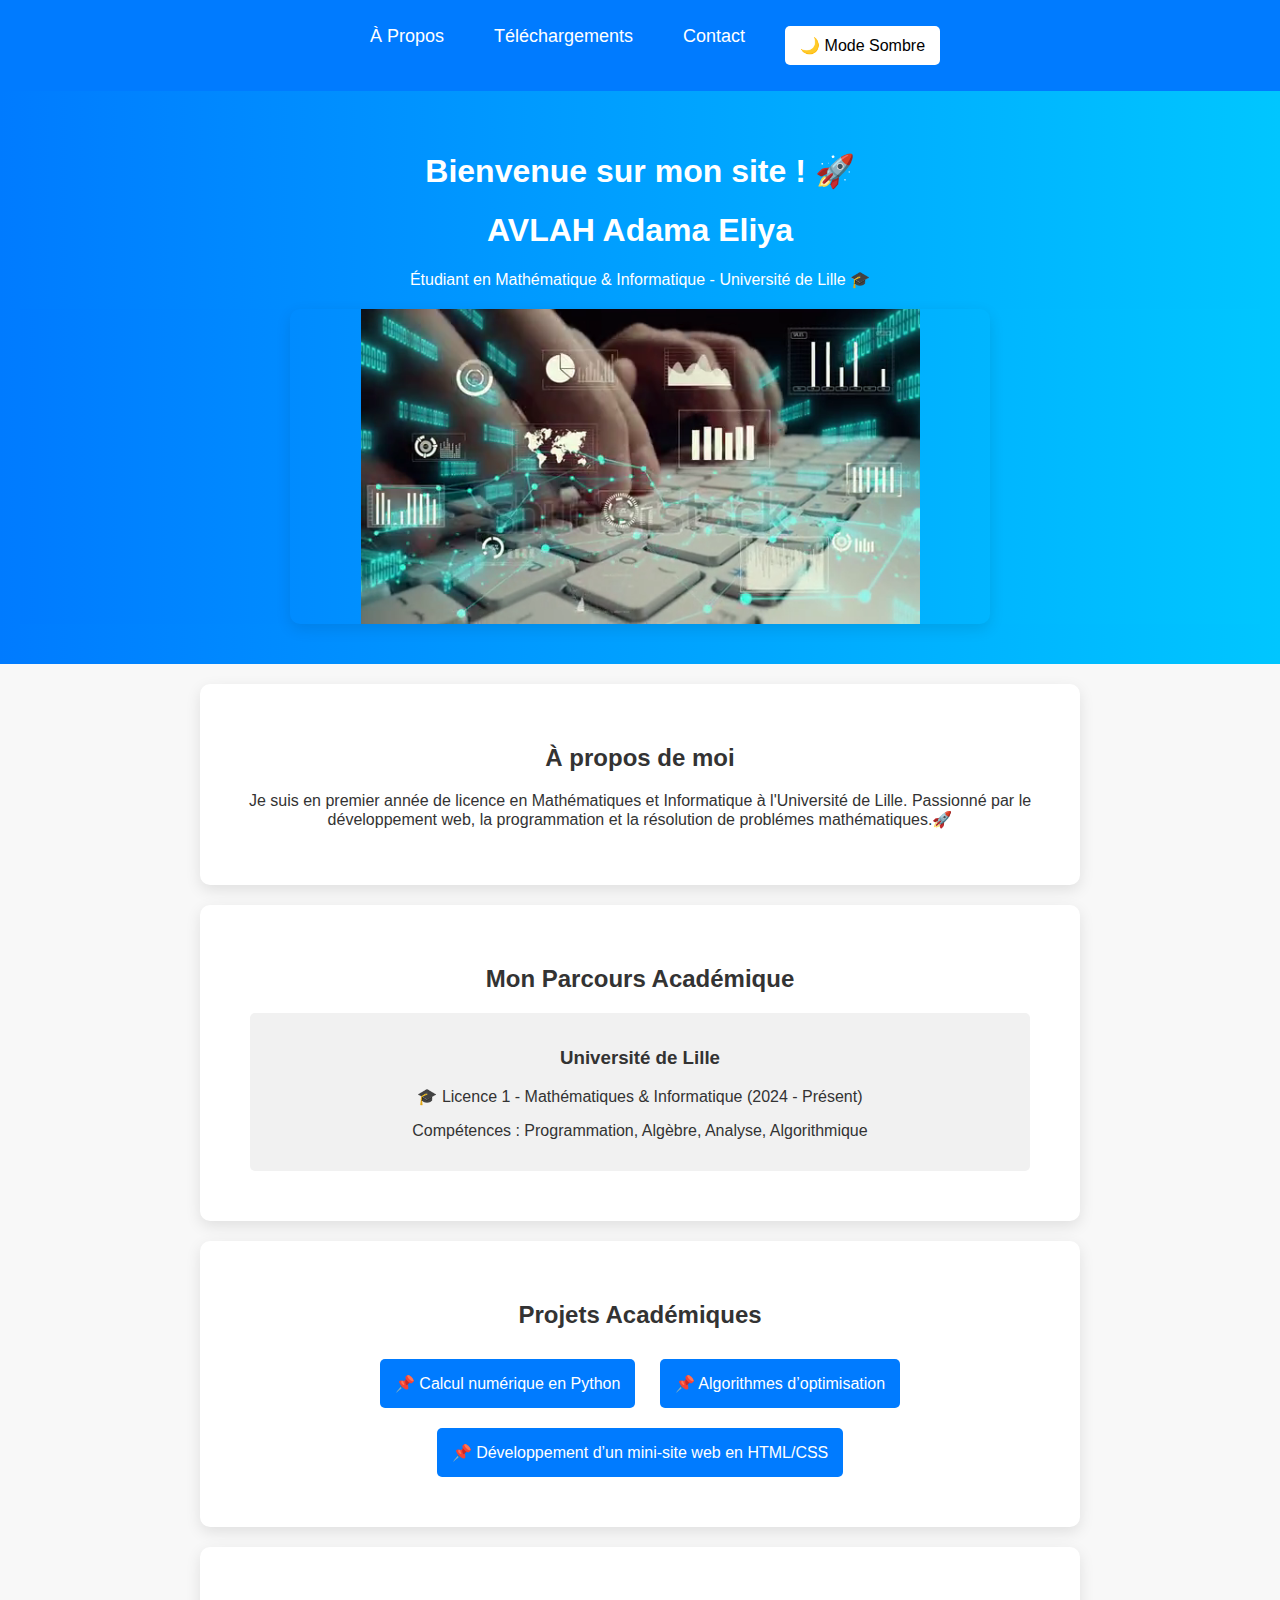
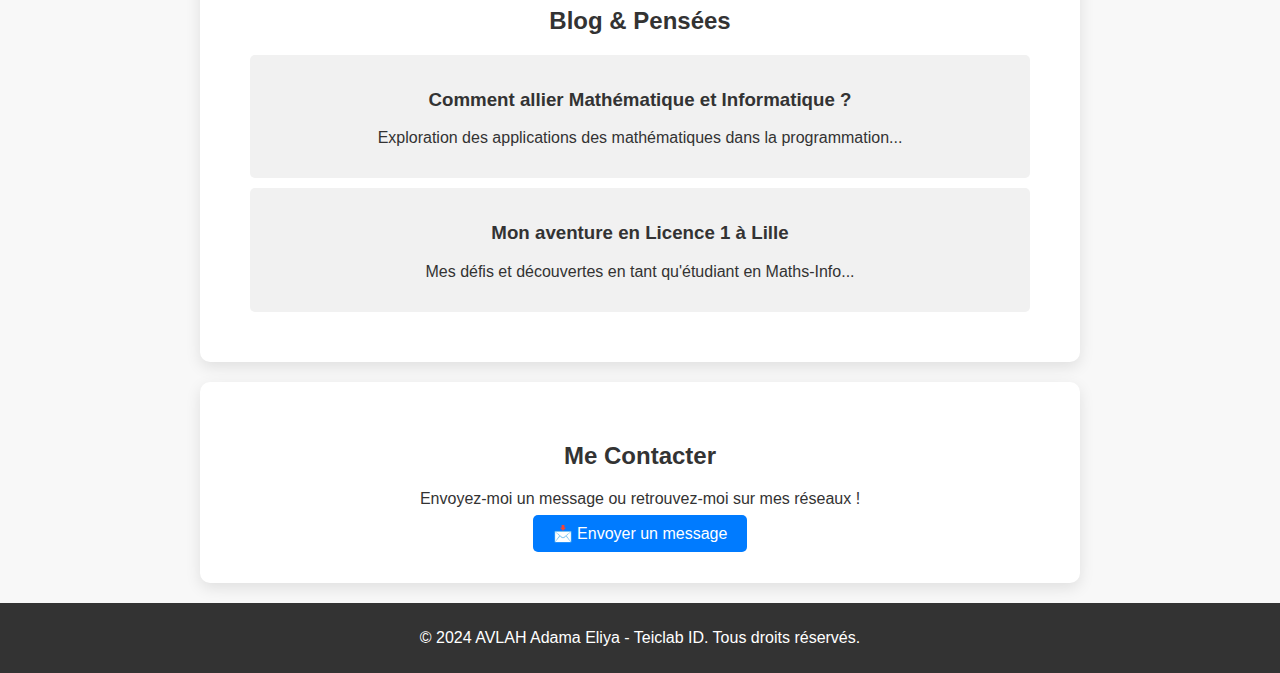
==== index.html @ f42f5f8a "premier version du site" ====
<!DOCTYPE html>
<html lang="fr">

<head>
    <meta charset="UTF-8">
    <meta name="viewport" content="width=device-width, initial-scale=1.0">
    <title>Teiclab ID - A²E</title>
    <link rel="stylesheet" href="style/style.css">
    <script src="script/script.js" defer></script>
</head>

<body>
    <!-- 🌟 Menu de Navigation -->
    <nav>
        <ul>
            <li><a href="#about">À Propos</a></li>
            <li><a href="#documents">Téléchargements</a></li>
            <li><a href="#contact">Contact</a></li>
            <li><button id="toggle-mode">🌙 Mode Sombre</button></li>
        </ul>
    </nav>

    <header>
        <h1> Bienvenue sur mon site ! 🚀</h1>
        <h1>AVLAH Adama Eliya</h1>
        <p>Étudiant en Mathématique & Informatique - Université de Lille 🎓</p>
        <div class="video-container">
            <video width="560" height="315" autoplay muted loop>
                <source src="videos/video1.mp4" type="video/mp4">
                Votre navigateur ne supporte pas la lecture de vidéos.
            </video>
        </div>
    </header>
    
    <!-- 📌 Section À Propos -->
    <section id="about">
        <h2>À propos de moi</h2>
        <p>Je suis en premier année de licence en Mathématiques et Informatique à l'Université de Lille.
            Passionné par le développement web, la programmation et la résolution de problémes mathématiques.🚀
        </p>
    </section>
    <!-- 🎓 Section Éducation -->
    <section id="education">
        <h2>Mon Parcours Académique</h2>
        <div class="education-card">
            <h3>Université de Lille</h3>
            <p>🎓 Licence 1 - Mathématiques & Informatique (2024 - Présent)</p>
            <p>Compétences : Programmation, Algèbre, Analyse, Algorithmique</p>
        </div>
    </section>
    <!-- 💼 Section Portfolio -->
    <section id="portfolio">
        <h2>Projets Académiques</h2>
        <div class="portfolio-item">📌 Calcul numérique en Python</div>
        <div class="portfolio-item">📌 Algorithmes d’optimisation</div>
        <div class="portfolio-item">📌 Développement d’un mini-site web en HTML/CSS</div>
    </section>
    <!-- 📝 Section Blog -->
    <section id="blog">
        <h2>Blog & Pensées</h2>
        <article>
            <h3>Comment allier Mathématique et Informatique ?</h3>
            <p>Exploration des applications des mathématiques dans la programmation...</p>
        </article>
        <article>
            <h3>Mon aventure en Licence 1 à Lille</h3>
            <p>Mes défis et découvertes en tant qu'étudiant en Maths-Info...</p>
        </article>
    </section>
    <!-- 📞 Section Contact -->
    <section id="contact">
        <h2>Me Contacter</h2>
        <p>Envoyez-moi un message ou retrouvez-moi sur mes réseaux !</p>
        <a href="contact.html" class="contact-button">📩 Envoyer un message</a>
    </section>

    <footer>
        <p>© 2024 AVLAH Adama Eliya - Teiclab ID. Tous droits réservés.</p>
    </footer>
</body>

</html>
---- style/style.css ----
/* 🌟 Styles généraux */

body {
  font-family: Arial,sans-serif;
  margin: 0;
  padding: 0;
  text-align: center;
  background-color: #f8f8f8;
  color: #333;
  transition: background0.3s, color 0.3s;
}
nav {
  background: #007BFF;
  padding:10px;
  position:sticky;
  top :0;
  width: 100%;
  z-index: 100;
}
nav ul {
  list-style: none;
  padding: 0;
  display: flex;
  justify-content: center;
}
nav ul li {
  margin: 0 15px;
}
nav ul li a,#toggle-mode {
  text-decoration: none;
  color: white;
  padding: 10px;
  font-size: 18px;
  cursor: pointer;
}

/*Mode sombre*/
.dark-mode {
  background-color: #222;
  color: #f8f8f8;
}
/* Appliquer le mode sombre aux sections */
.dark-mode section,.dark-mode .education-card, .dark-mode article {
    background-color: #333;
    color: #f8f8f8;
    box-shadow: 0px 5px 15px rgba(255, 255, 255, 0.1); /* Ombre plus claire */
}

/* Modifier le bouton en mode sombre */
.dark-mode .contact-button {
    background-color: #555;
    color: white;
}

.dark-mode .contact-button:hover {
    background-color: #777;
}

/* Appliquer le mode sombre au footer */
.dark-mode footer {
    background-color: #111;
    color: white;
}

/* 🌟 En-tête */
header {
    background: linear-gradient(90deg, #007BFF, #00C6FF);
    color: white;
    padding: 40px 20px;
}

#toggle-mode {
  background-color: white;
  color: black;
  border: none;
  border-radius: 5px;
  padding: 10px 15px;
  font-size: 16px;
  cursor: pointer;
}

#toggle-mode:hover {
  background-color: #ddd;
}
/* 📌 Sections */

section {
  padding: 40px;
  background: white;
  margin: 20px auto;
  border-radius: 10px;
  box-shadow: 0px 5px 15px rgba(0,0,0,0.1);
  max-width: 800px;
}
/* 💼 Portfolio */

.portfolio-item{
  background-color: #007BFF;
  color: white;
  padding: 15px;
  margin: 10px;
  display: inline-block;
  border-radius: 5px;
}
/* 🎓 Éducation */

.education-card {
  background: #f1f1f1;
  padding: 15px;
  margin: 10px;
  border-radius: 5px;
}

/* 📝 Blog */
article {
  background: #f1f1f1;
  padding:15px;
  margin : 10px;
  border-radius : 5px;
}
/* 📞 Contact */
.contact-button {
  background-color: #007BFF;
  color:white;
  border:none;
  padding: 10px 20px;
  font-size : 16px;
  cursor: pointer;
  border-radius:5px;
  text-decoration: none;
}
.contact-button:hover {
  background-color: #0056b3
}

/* 🦶 Footer */
footer {
  background: #333;
  color: white;
  padding: 10px;
  margin-top: 20px;
}

.video-container {
  display: flex;
  background: linear-gradient(90deg, #007BFF, #00C6FF);
  justify-content: center;
  align-items: center;
  margin-top: 20px;
}
video {
  width: 100%;
  max-width: 700px;
  border-radius: 10px;
  box-shadow: 0px 5px 15px rgba(0, 0, 0, 0.1);
}
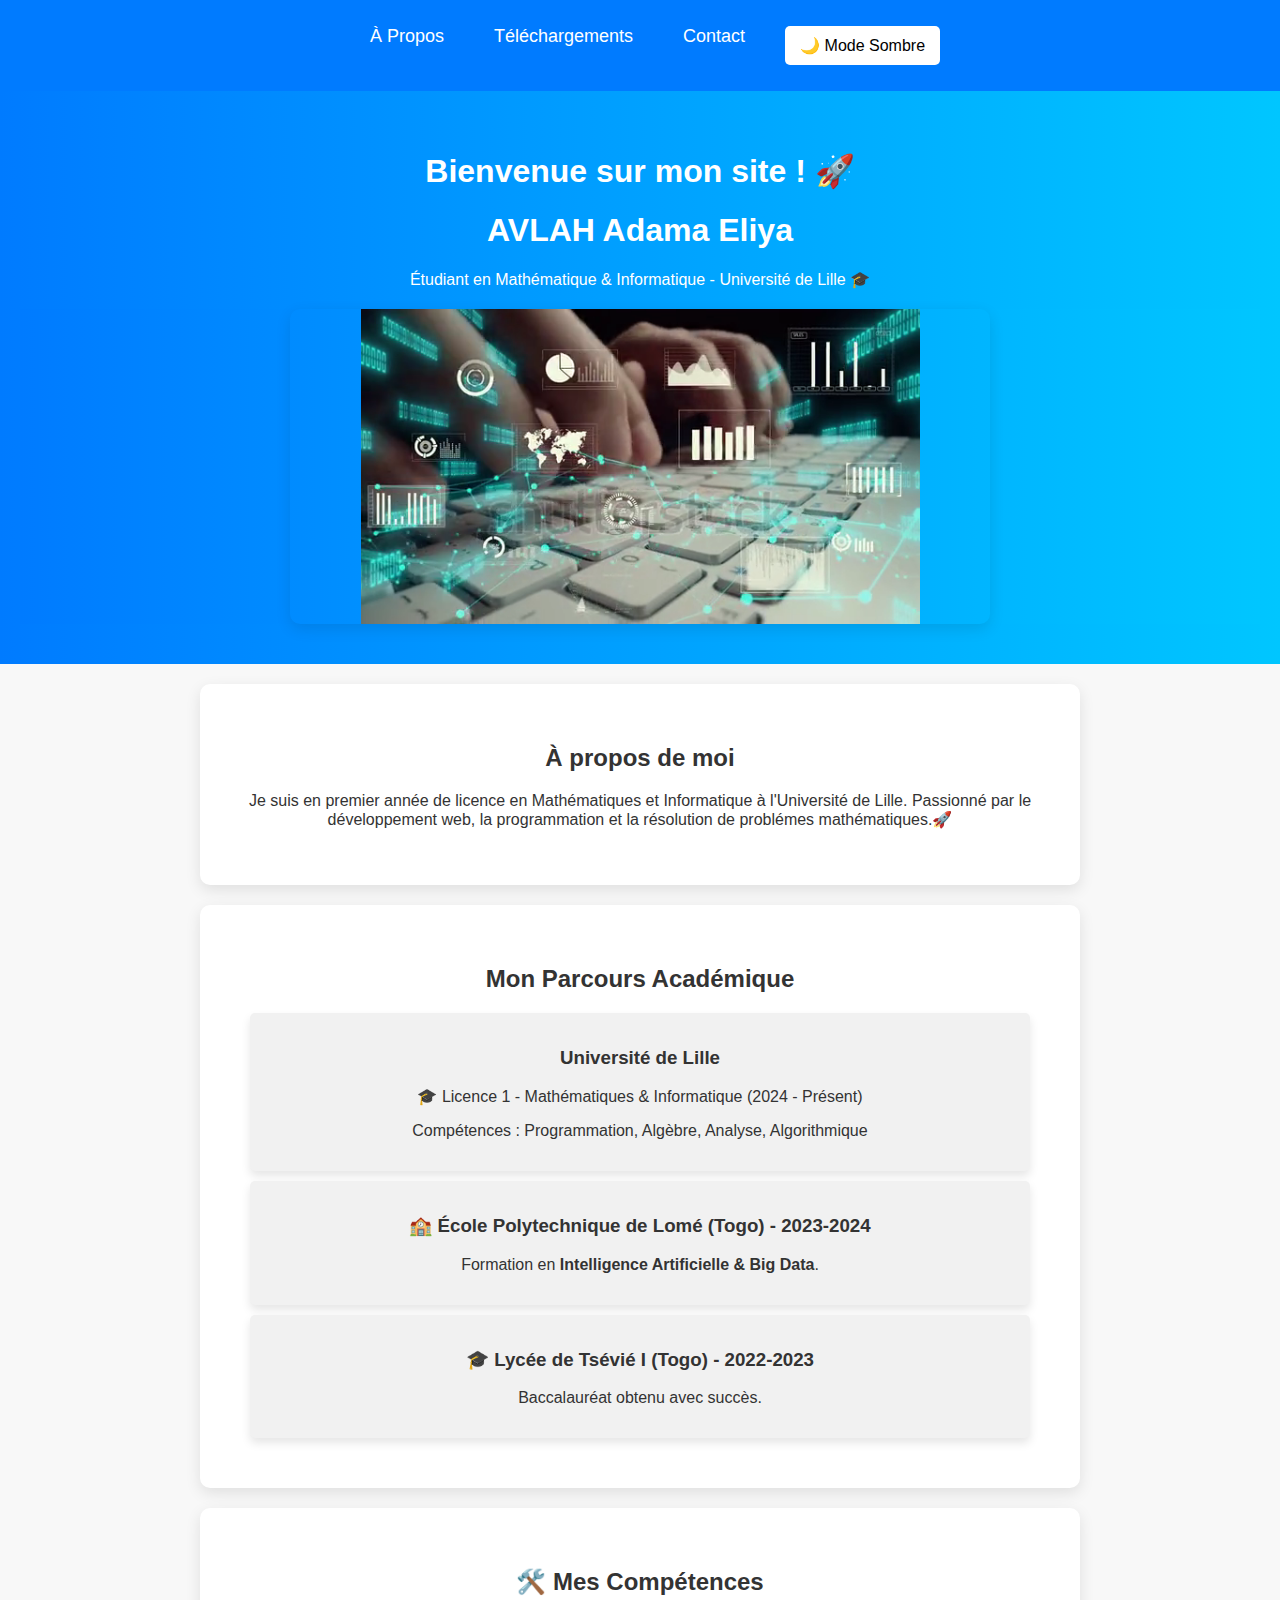
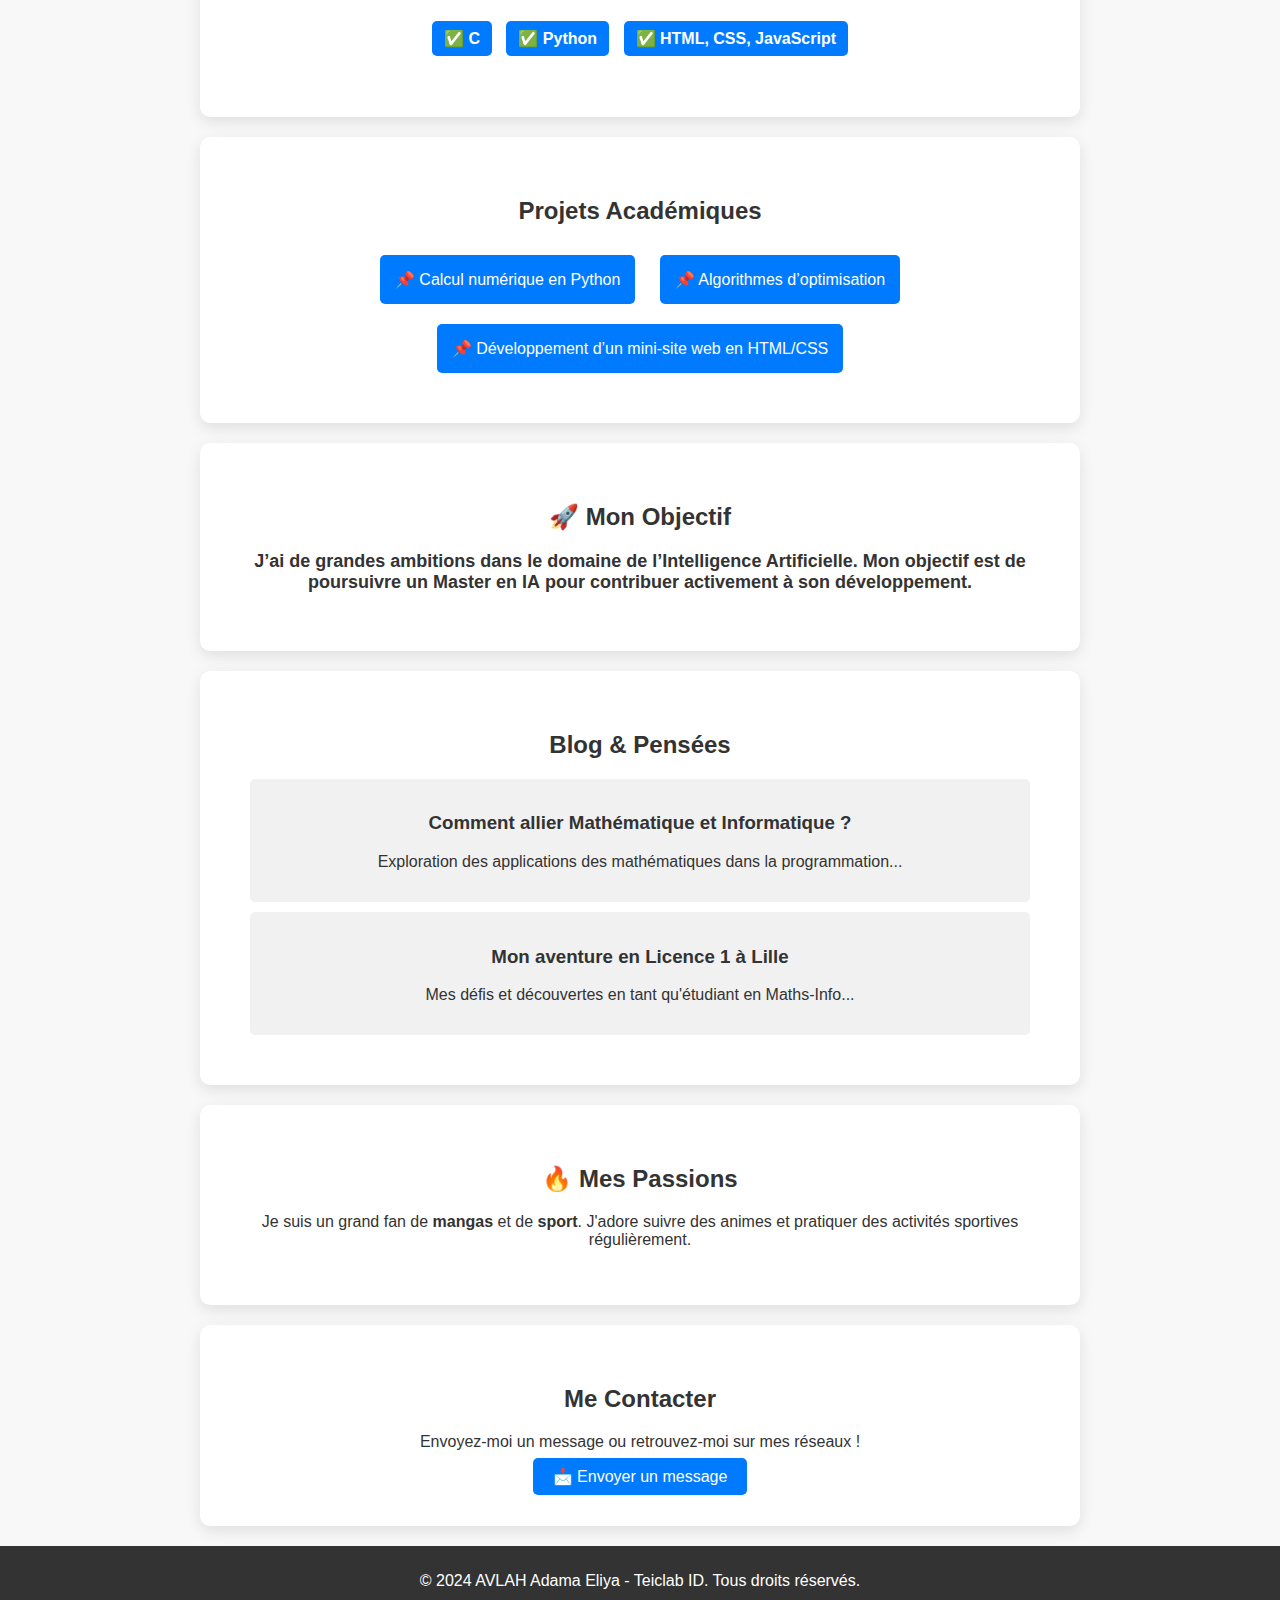
==== commit 091cc454: "version 2 du site" ====
--- a/index.html
+++ b/index.html
@@ -47,13 +47,38 @@
             <p>🎓 Licence 1 - Mathématiques & Informatique (2024 - Présent)</p>
             <p>Compétences : Programmation, Algèbre, Analyse, Algorithmique</p>
         </div>
+        <div class="education-card">
+            <h3>🏫 École Polytechnique de Lomé (Togo) - 2023-2024</h3>
+            <p>Formation en <strong>Intelligence Artificielle & Big Data</strong>.</p>
+        </div>
+        <div class="education-card">
+            <h3>🎓 Lycée de Tsévié I (Togo) - 2022-2023</h3>
+            <p>Baccalauréat obtenu avec succès.</p>
+        </div>
+    
     </section>
+    <!-- 💻 Section Compétences -->
+    <section id="skills">
+        <h2>🛠️ Mes Compétences</h2>
+        <ul class="skills-list">
+            <li>✅ C</li>
+            <li>✅ Python</li>
+            <li>✅ HTML, CSS, JavaScript</li>
+        </ul>
+    </section>
+ 
     <!-- 💼 Section Portfolio -->
     <section id="portfolio">
         <h2>Projets Académiques</h2>
         <div class="portfolio-item">📌 Calcul numérique en Python</div>
         <div class="portfolio-item">📌 Algorithmes d’optimisation</div>
         <div class="portfolio-item">📌 Développement d’un mini-site web en HTML/CSS</div>
+    </section>
+    <!-- 🚀 Section Ambitions -->
+    <section id="ambitions">
+        <h2>🚀 Mon Objectif</h2>
+        <p>J’ai de grandes ambitions dans le domaine de l’<strong>Intelligence Artificielle</strong>.  
+        Mon objectif est de poursuivre un <strong>Master en IA</strong> pour contribuer activement à son développement.</p>
     </section>
     <!-- 📝 Section Blog -->
     <section id="blog">
@@ -66,6 +91,12 @@
             <h3>Mon aventure en Licence 1 à Lille</h3>
             <p>Mes défis et découvertes en tant qu'étudiant en Maths-Info...</p>
         </article>
+    </section>
+       <!-- 🎯 Section Passions -->
+    <section id="passions">
+        <h2>🔥 Mes Passions</h2>
+        <p>Je suis un grand fan de <strong>mangas</strong> et de <strong>sport</strong>.  
+        J'adore suivre des animes et pratiquer des activités sportives régulièrement.</p>
     </section>
     <!-- 📞 Section Contact -->
     <section id="contact">
--- a/style/style.css
+++ b/style/style.css
@@ -109,6 +109,30 @@
   padding: 15px;
   margin: 10px;
   border-radius: 5px;
+  box-shadow: 0px 5px 10px rgba(0, 0, 0, 0.1);
+}
+.skills-list {
+  list-style: none;
+  padding: 0;
+  text-align: center;
+}
+.skills-list li {
+  display: inline-block;
+  background: #007BFF;
+  color: white;
+  padding: 8px 12px;
+  margin: 5px;
+  border-radius: 5px;
+  font-weight: bold;
+}
+#ambitions p {
+  font-size: 18px;
+  font-weight: bold;
+  text-align: center;
+}
+#passions p {
+  font-size: 16px;
+  text-align: center;
 }
 
 /* 📝 Blog */
@@ -142,6 +166,7 @@
 }
 
 .video-container {
+  width: 100%;
   display: flex;
   background: linear-gradient(90deg, #007BFF, #00C6FF);
   justify-content: center;
@@ -154,3 +179,65 @@
   border-radius: 10px;
   box-shadow: 0px 5px 15px rgba(0, 0, 0, 0.1);
 }
+
+@media  screen and (max-width:768px) {
+  body {
+    font-size: 16px;
+  }
+
+  nav ul li {
+    margin : 5px 0px;
+  }
+    /* 📌 Sections */
+  section{
+    padding: 20px;
+    width: 90%;
+  }
+  .video-container video {
+    width: 100%;
+    max-width: 100%;
+  }
+
+  form {
+    width: 100%;
+    padding: 0px;
+  }
+  input, textarea {
+    width: 100%;
+    font-size: 14px;
+  }
+   #about, #toggle-mode,#contact {
+    font-size: 13px;
+  }
+  button {
+    font-size: 16px;
+  }
+}
+
+@media screen and (max-width: 480px) {
+  h1 {
+      font-size: 22px;
+  }
+
+  h2 {
+      font-size: 20px;
+  }
+
+  p {
+      font-size: 14px;
+  }
+  #about, #toggle-mode,#contact {
+    font-size: 11px;
+  }
+  /* 🌟 Réduction des marges */
+  section , header{
+      padding: 15px;
+  }
+
+ 
+  /* 📧 Bouton de Contact */
+  button {
+      font-size: 14px;
+      padding: 8px;
+  }
+}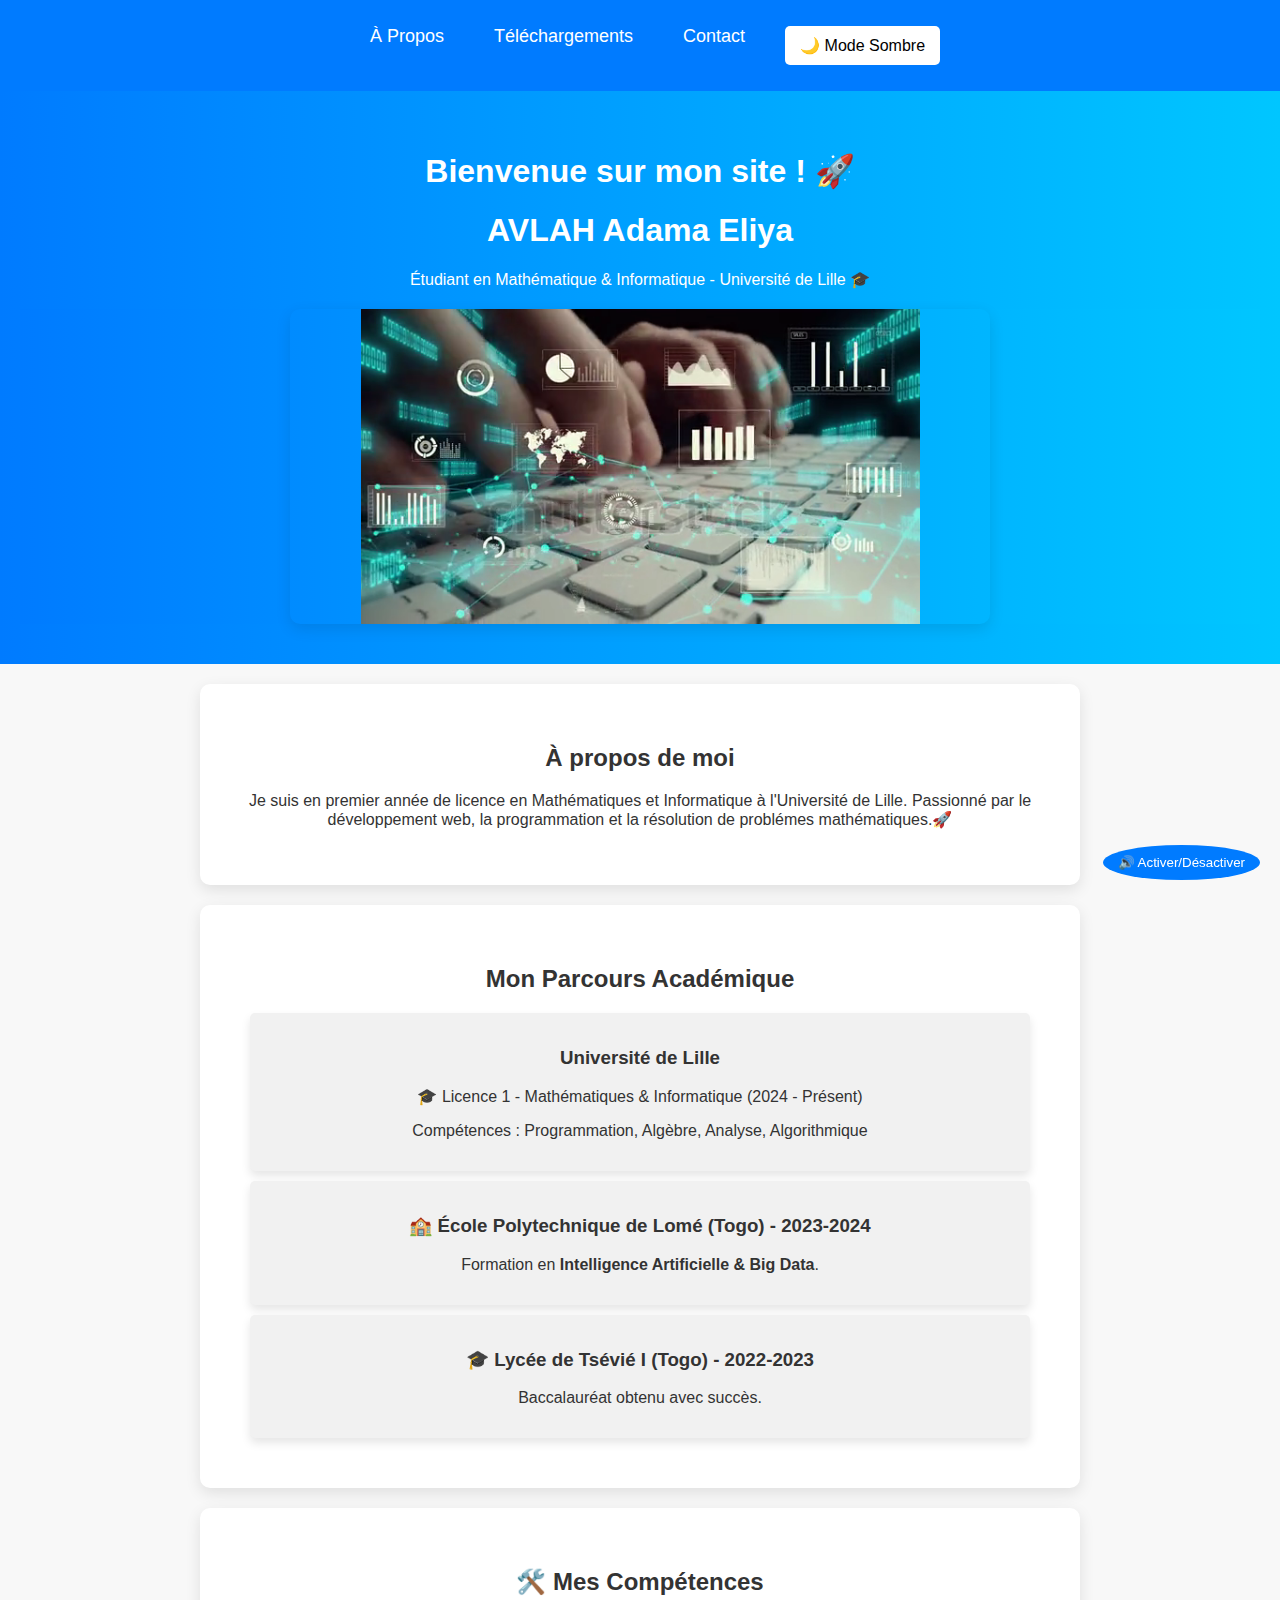
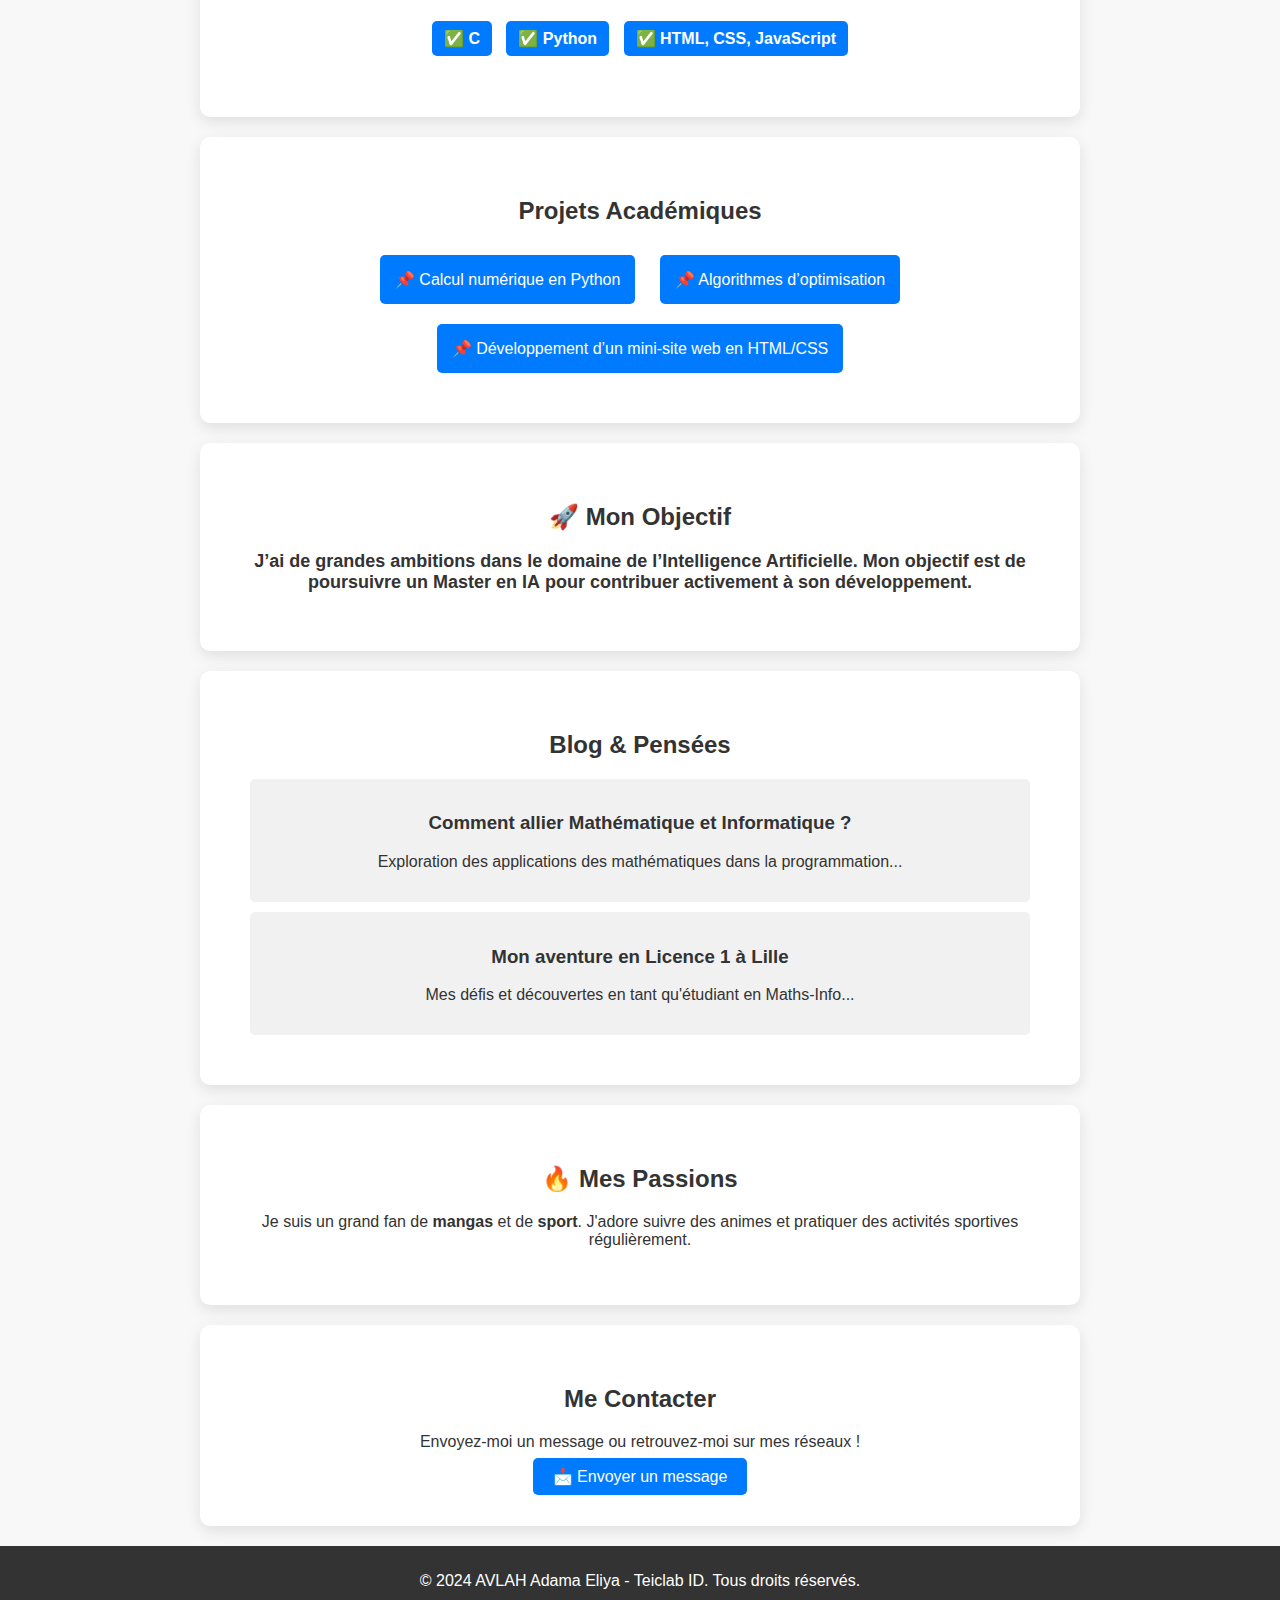
==== commit 45986a32: "version 2 du site" ====
--- a/index.html
+++ b/index.html
@@ -104,7 +104,12 @@
         <p>Envoyez-moi un message ou retrouvez-moi sur mes réseaux !</p>
         <a href="contact.html" class="contact-button">📩 Envoyer un message</a>
     </section>
-
+    <audio id="background-music" autoplay loop>
+        <source src="audios/audio1.m4a" type="audio/mp3">
+        Votre navigateur ne supporte pas l'audio.
+    </audio>
+    <button id="mute-toggle">🔊 Activer/Désactiver</button>
+    
     <footer>
         <p>© 2024 AVLAH Adama Eliya - Teiclab ID. Tous droits réservés.</p>
     </footer>
--- a/style/style.css
+++ b/style/style.css
@@ -234,10 +234,31 @@
       padding: 15px;
   }
 
- 
   /* 📧 Bouton de Contact */
   button {
       font-size: 14px;
       padding: 8px;
   }
-}+}
+
+@media screen and (max-width: 450px) {
+  #about, #toggle-mode,#contact {
+    font-size: 9px;
+  }
+}
+
+#mute-toggle {
+  position: fixed;
+  bottom: 20px;
+  right: 20px;
+  background: #007BFF;
+  color: white;
+  border: none;
+  padding: 10px 15px;
+  border-radius: 50%;
+  cursor: pointer;
+}
+
+#mute-toggle:hover {
+  background: #0056b3;
+}
